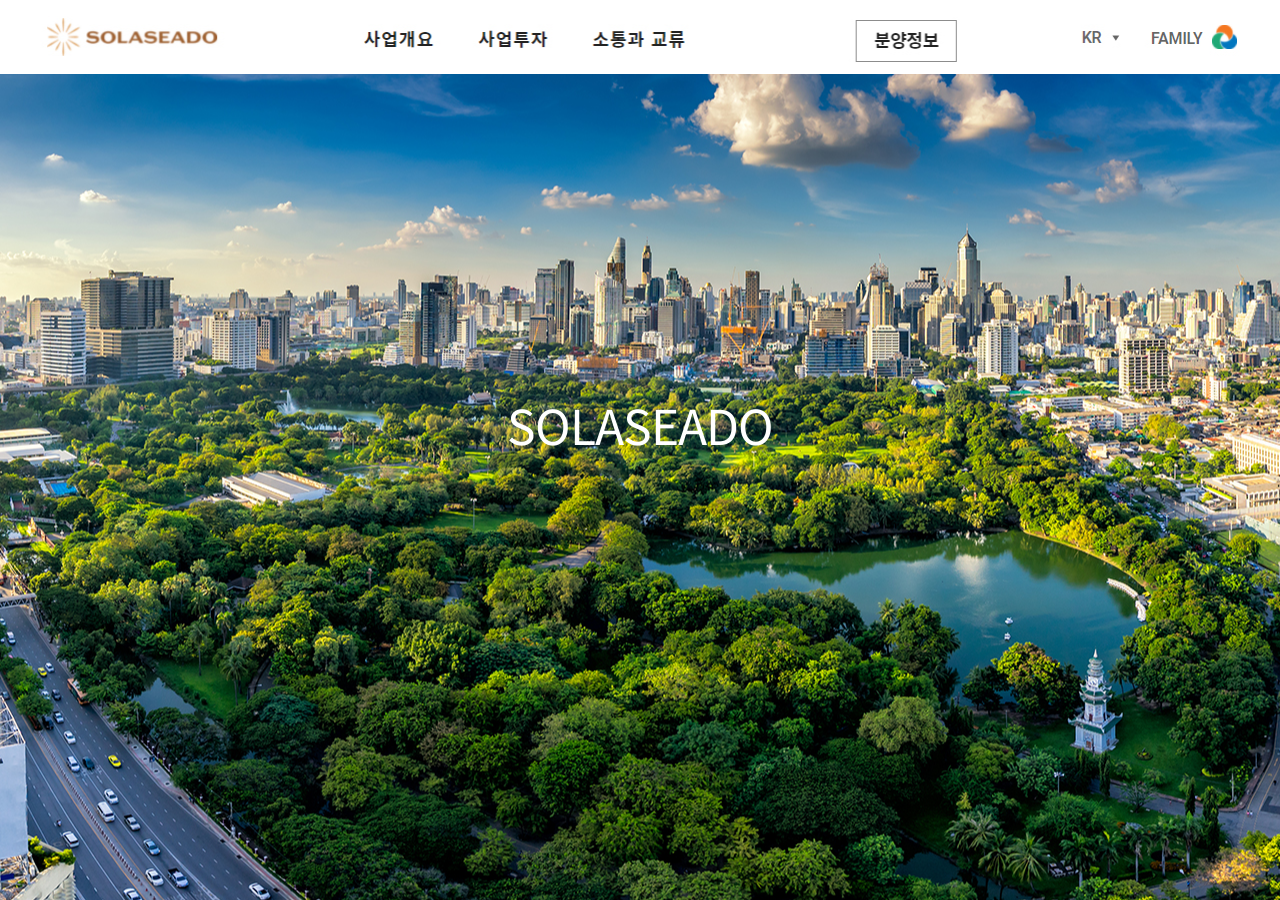
==== 06-sola/index.html @ dd4c0e87 "애니메이션 공부" ====
<!DOCTYPE html>
<html lang="ko">
<head>
    <meta charset="UTF-8">
    <meta http-equiv="X-UA-Compatible" content="IE=edge">
    <meta name="viewport" content="width=device-width, initial-scale=1.0">
    <title>태양의 도시 솔라시도</title>
    <link rel="stylesheet" href="reset.css">
    <style>
        body, html {
            font-family:'Noto Serif KR', serif;
            width:100%; height:100%; overflow:hidden;
        }
        /* design */
        .h_bg {background:#fff; position:fixed; left:0; top:0; width:100%; z-index:999;}
        .h_bg header {width:1200px; margin:0 auto;}
        .h_bg header img {width:100%;}
        .slide_wrap {}
        .slide_wrap .slide_c {position:relative;}
        .slide_wrap .slide_c .slide {
            position:absolute; left:0; top:0;
            width:100%; height:100vh;
            background-position:center;
            opacity:0; transition:opacity 0.5s;
        }
        .slide_wrap .slide_c .slide1 {background-image:url(images/bg1.jpg); opacity:1}
        .slide_wrap .slide_c .slide2 {background-image:url(images/bg2.jpg);}
        .slide_wrap .slide_c .slide3 {background-image:url(images/bg3.jpg);}
        .slide_wrap .slide_c .slide p {
            text-align:center; color:#fff;
            font-size:3rem; letter-spacing:-1px;
            position:relative; top:400px;
        }
        /* class */

        /* animation */

    </style>
    <script>
        window.onload=function(){

            

        }//e:onload
    </script>
</head>
<body>
    <div class="h_bg">
        <header>
            <img src="images/header.jpg" alt="">
        </header>
    </div>
    <div class="slide_wrap">
        <div class="slide_c">
            <div class="slide slide1"><p>SOLASEADO</p></div>
            <div class="slide slide2"><p>햇빛과 함께 행복을 꿈꾸는,</p></div>
            <div class="slide slide3"><p>솔라시도의 도전이 시작됩니다.</p></div>
        </div>
    </div>
</body>
</html>
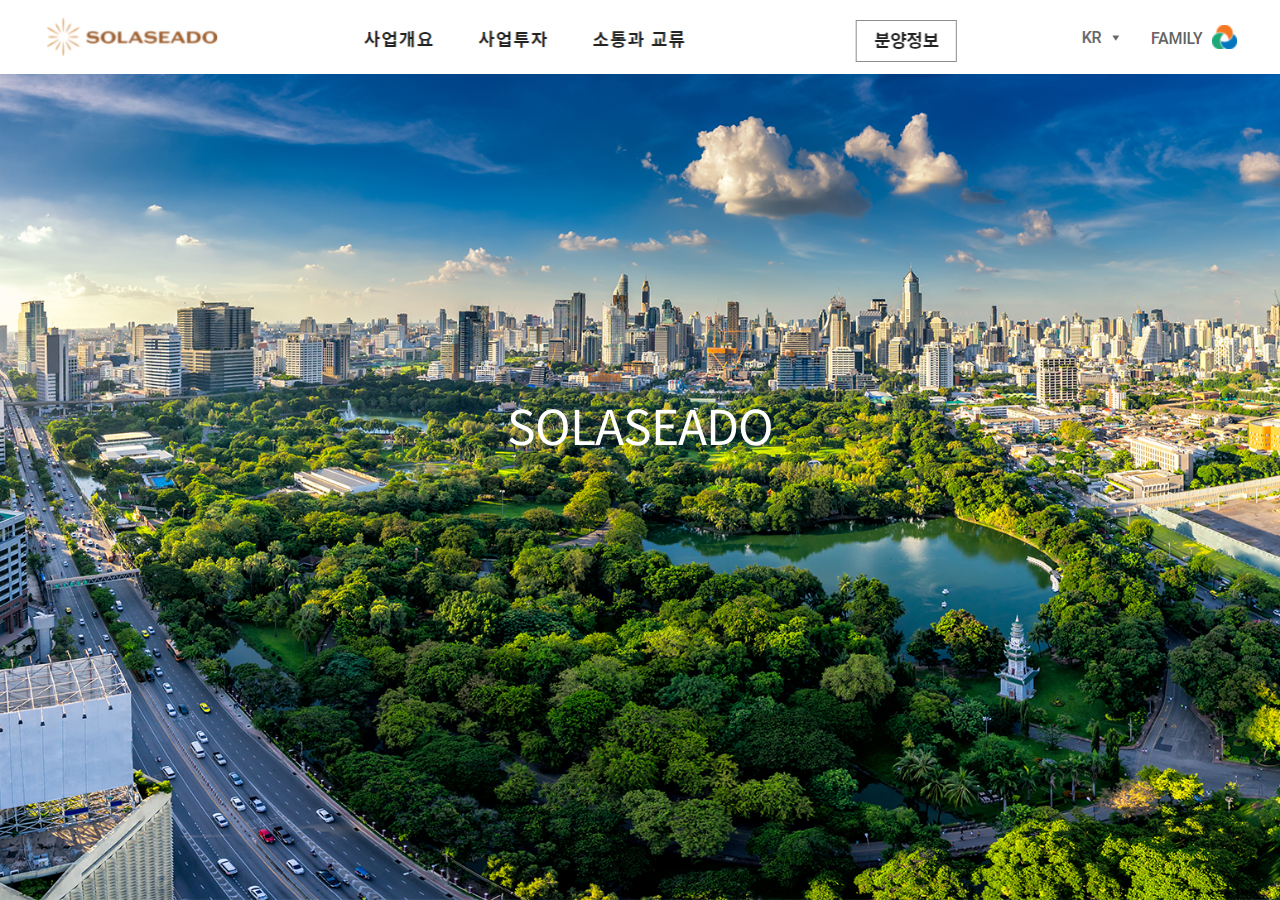
==== commit abcbd37c: "애니메이션 trasition" ====
--- a/06-sola/index.html
+++ b/06-sola/index.html
@@ -20,20 +20,37 @@
         .slide_wrap .slide_c .slide {
             position:absolute; left:0; top:0;
             width:100%; height:100vh;
+            background-size: 100%;
             background-position:center;
-            opacity:0; transition:opacity 0.5s;
+            opacity:0; 
+            transition:opacity 0.5s;
         }
-        .slide_wrap .slide_c .slide1 {background-image:url(images/bg1.jpg); opacity:1}
+        .slide_wrap .slide_c .slide1 {
+            background-image:url(images/bg1.jpg);
+            opacity:1;
+            background-size: cover;
+            animation: bgAni 2s infinite alternate;
+        }
         .slide_wrap .slide_c .slide2 {background-image:url(images/bg2.jpg);}
         .slide_wrap .slide_c .slide3 {background-image:url(images/bg3.jpg);}
         .slide_wrap .slide_c .slide p {
             text-align:center; color:#fff;
             font-size:3rem; letter-spacing:-1px;
             position:relative; top:400px;
+            animation: txtAni 2s infinite alternate;
         }
         /* class */
 
         /* animation */
+        /* 배경(커지는 느낌)과 글자(사라졌다가 나오는 느낌) */
+        @keyframes bgAni {
+            0% {transform: scale(1);}
+            100% {transform: scale(1.1);}
+        }
+        @keyframes txtAni {
+            0% {opacity: 0; transform: scale(1) translateY(0); filter: blur(5px);}
+            100% {opacity: 1;transform: scale(1.2) translateY(-30px);filter: blur(0);}
+        }
 
     </style>
     <script>
